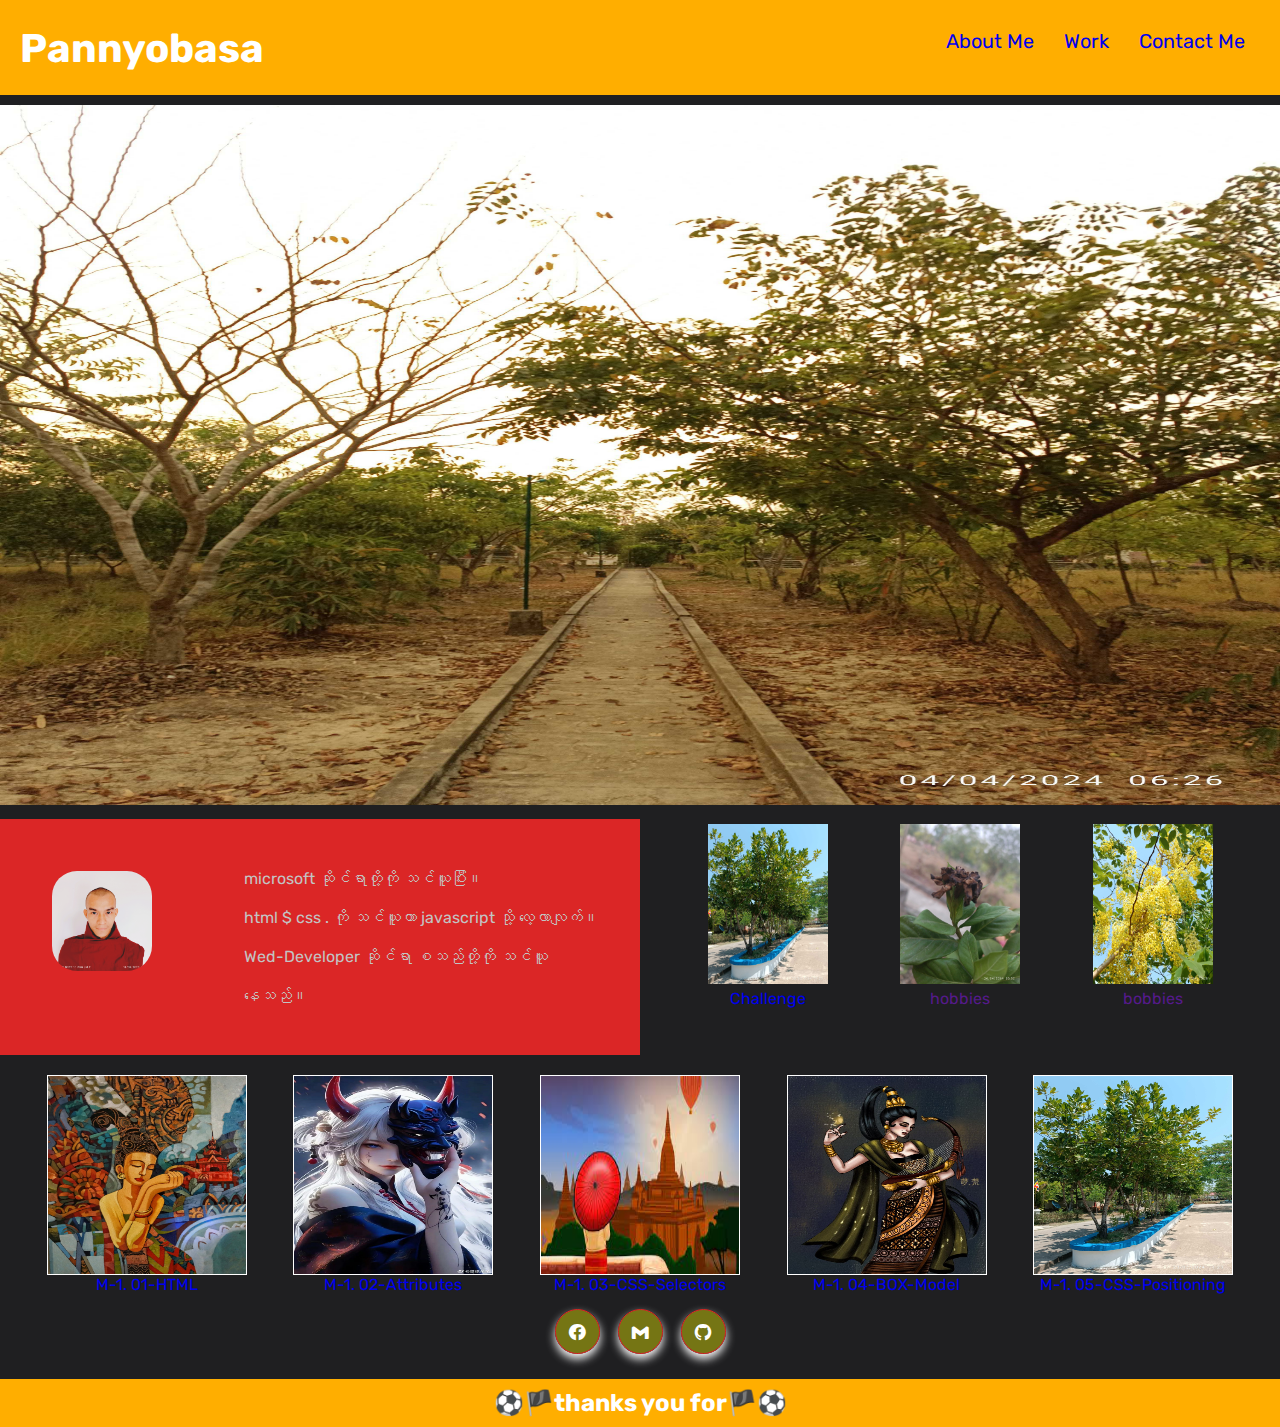
==== bio/index.html @ b5b8a0e7 "m2 end" ====
<!DOCTYPE html>
<html lang="en">
    <head>
        <meta charset="UTF-8">
        <meta name="viewport" content="width=device-width, initial-scale=1.0">
        <title>bio</title>
        <link rel="stylesheet" type="text/css" href="main.css">
        <link rel="stylesheet"
            href="https://unpkg.com/boxicons@latest/css/boxicons.min.css">
        <link rel="preconnect" href="https://fonts.googleapis.com">
        <link rel="preconnect" href="https://fonts.gstatic.com" crossorigin>
        <link href="https://fonts.googleapis.com/css2?family=Rubik:ital,wght@0,300..900;1,300..900&display=swap" rel="stylesheet">
    </head>
    <body>
        <header>
            <h1><a href="/"></a>Pannyobasa</h1>
            <nav>
                <ul>
                    <li><a href="#about-me">About Me</a></li>
                    <li><a href="#work">Work</a></li>
                    <li><a href="#contact-me">Contact Me</a></li>
                </ul>
            </nav>
        </header>
        <article class="pi">
            <img src="1714306994057.jpg" alt="">
        </article>
        <!--ခေါင်းစဉ်-->
        <section>
            <section id="about-me" class="home">
                <!-- <span>About me</span> -->
                <!--my photo-->
                <div class="hr">
                    <img src="hr1.jpg" alt="myphoto">
                </div>
                <div class="home-text">
                    <!-- <h1>panyobasa</h1> -->
                    <p> microsoft ဆိုင်ရာတို့ကို သင်ယူပြီး။<br>
                        html $ css . ကို သင်ယူကာ javascript သို့ လေ့လာလျက်။<br>
                        Wed-Developer ဆိုင်ရာ စသည်တို့ကို သင်ယူနေသည်။
                    </p>
                </div>
            
            </section>
            <section class="a12">
                <div>
                    <a href="https://minnthann.github.io/lesson/horiseon/"><img src="lan.jpg" alt="">Challenge</a>
                </div>
                <div>
                    <a href=""><img src="zinzawa.jpg" alt="">hobbies</a>   
                </div>
                <div>
                    <a href=""><img src="nawa.jpg" alt="">bobbies</a>
                </div>
            </section>
        </section>
        <article id="work" class="love">
            <div>
                <img src="hao.jpg" alt="">
                <a href="https://minnthann.github.io/mpt/01-HTML/">M-1. 01-HTML</a>
            </div>
                <div>
                <img src="1234.jpg" alt="">
                <a href="https://minnthann.github.io/mpt/02-Attributes/">M-1. 02-Attributes</a>
            </div>
            <div>
                <img src="images (1).jpeg" alt="">
                <a href="https://minnthann.github.io/mpt/03-CSS-Selectors/">M-1. 03-CSS-Selectors</a>
            </div>
            <div>
                <img src="aaeq.jpeg" alt="">
                <a href="https://minnthann.github.io/mpt/04-Box-Model/">M-1. 04-BOX-Model</a>
            </div>
            <div>
                <img src="lan.jpg" alt="">
                <a href="https://minnthann.github.io/mpt/05-CSS-Positioning/">M-1. 05-CSS-Positioning</a>
            </div>
        </article>
        <!--contact-->
        <div id="contact-me" class="share">
            <!-- <p>contact:</p> -->
            <div class="social">
                <a href="https://www.facebook.com/profile.php?id=100016434437751"><i class='bx bxl-facebook-circle'></i></a>
                <a href="mailto:panyobhasa93@gmail.com"><i class='bx bxl-gmail'></i></a>              
                <a href="https://github.com/minnthann"><i class='bx bxl-github'></i></a>
                <!-- <a href="telto:+959757041231"><i class='bx bx-phone'></i></a> -->
            </div>
        </div>
        <footer>
            <h2>⚽🏴thanks you for🏴⚽</h2>
        </footer>
    </body>
</html>
---- bio/main.css ----
*{
    padding: 0;
    margin: 0;
    box-sizing: border-box;
    font-family: "Rubik", sans-serif;
    list-style: none;
    text-decoration: none;
}
:root{
    --bg-color: #1f1f21;
    --text-color: #fff;
    --main-color: #ffae00;
    --big-font: 7rem;
    --p-font: 1.1r;
}
header{
    padding-top: 2px;
    /* margin-right: 32px; */
    /* float: right;/ */
    background-color: var(--main-color);
    display: flex;
    background-attachment: fixed;
    justify-content: space-between;
    flex-wrap: wrap;
    position: sticky;
    top: 0;
    margin-bottom: 10px;
}
header h1 {
    /* display: inline-block; */
    font-size: 40px;
    padding: 23px 20px;
    /* text-align: center; */
    /* align-items: center; */
}
header nav ul {
    display: flex;
    /* flex-wrap: wrap; */
    /* justify-content: space-between; */
    /* align-items: center; */
}
header nav ul a {
    /* margin: 10px 15px; */
    /* font-weight: lighter; */
    font-size: 1.55vw;
    padding: 10px 15px;
    /* border: 2px solid#fff; */
}
header nav ul a:hover{
    background-color: aqua;
     border-radius: 23px;
}
nav {
    font-size: 25px;
    margin: 23px 20px;
}
.pi img {
    background-image: url(digital-marketing-meeting.jpg);
    height: 700px;
    width: 100%;
    background-size: cover;
    background-position: center;
    margin-bottom: 10px;
}
body {
    background: var(--bg-color);
    color: var(--text-color);
    overflow-x:hidden;
} 
section{
    /* padding: 0 15%; */
}
span{
    margin: 39px;
}
/* ခေါင်းစဉ် */
.home {
    background-color: #db2626;
    float: left;
    /* position: relative; */
    /* left: 50px; */
    width: 50%;
    /* height: 50vh; */
    display: flex;
    /* align-items: center; */
    /* justify-content: space-between; */
    /* 
    gap:30px; */
}
/* name */
.home-text h1{
    font-size: 70px;
    margin: 10px 0;
    text-shadow: 4px 7px 3px blue ;
}
.home p{
    font-size: var(--p-font);
    font-weight: 400;
    color: #c3c3c3;
    line-height: 39px;
    padding: 40px;
    /* margin-bottom: 30px; */
}
/* photo */
.hr{
    padding: 30px;
    text-align: center;
    margin: 22px;
}
.hr img { 
    /* padding: 10px; */
    width: 100px;
    border-radius: 25%;

}
.love {
    /* background-image:url(hao.jpg); */
    /* width: 50%; */
    /* height: 50vh; */
    /* border: 3px solid #db2626; */
    justify-content: space-evenly;
    display: flex;
    flex-direction: row;
    align-items: center;
    flex-wrap: nowrap;
    clear: both;
    margin-top: 40px;
    padding-top: 20px;
    text-align: center;
    /* border: 5px solid #1212dd; */
    /* margin-top: 5px; */
    /* display: inline-block; */
}
.love img{
    width: 200px;
    height: 200px;
    border: 1px solid;
    display: flex;
    flex-wrap: wrap;
    justify-content: space-between;
    
    /* object-fit: contain; */
}
.a12 {    
    /* justify-content: center; */
    /* height: 50vh; */
    /* background-color: aqua; */
    /* float: right; */
    display: flex;
    flex-wrap: nowrap;
    width: 50%;
    flex-direction: row;
    justify-content: space-evenly;
    align-items: stretch;
    text-align: center;
}
.a12 img{
    width: 120px;
    margin: 5px;
    /* height: 270px; */
    display: block;
} 


.share{
    /* position: absolute; */
    /* bottom: 1rem; */
    /* left: 15%; */
    display: flex;
    align-items: center;
    justify-content: center;
    flex-direction: column;
    margin-top: 15px;
}
.share p{
    font-size: 20px;
    color: var(--text-color);
    margin-right: 25px;
}
.social i{
    display: inline-flex;
    align-items: center;
    justify-content: center;
    height: 45px;
    width: 45px;
    background: rgba(255, 255, 0, 0.384);
    box-shadow: 0px 5px 10px #fff;
    border: 1px solid #db2626;
    /* border-radius: 100px; */
    border-radius: 50%;
    color: var(--text-color);
    font-size: 20px;
    margin: 0 7px;
    transition: all 0.6s ease-in-out; 
 }
.social i:hover{
    transform: translateY(-10px); 
}
footer {
    background-color: var(--main-color);
    margin-top: 25px;
    text-align: center;
    padding: 10px;
}
@media screen and (max-width: 768px) {
    header, main {
      flex-direction: column;
    }
  
    section {
      padding-right: 0;
    }
  
    aside {
      width: 100%;
      text-align: center;
    }

    .a12 {
        flex-direction: column;
    }
    .home{
        flex-direction: column;
    }
    .love {
        flex-direction: column;
    }
}
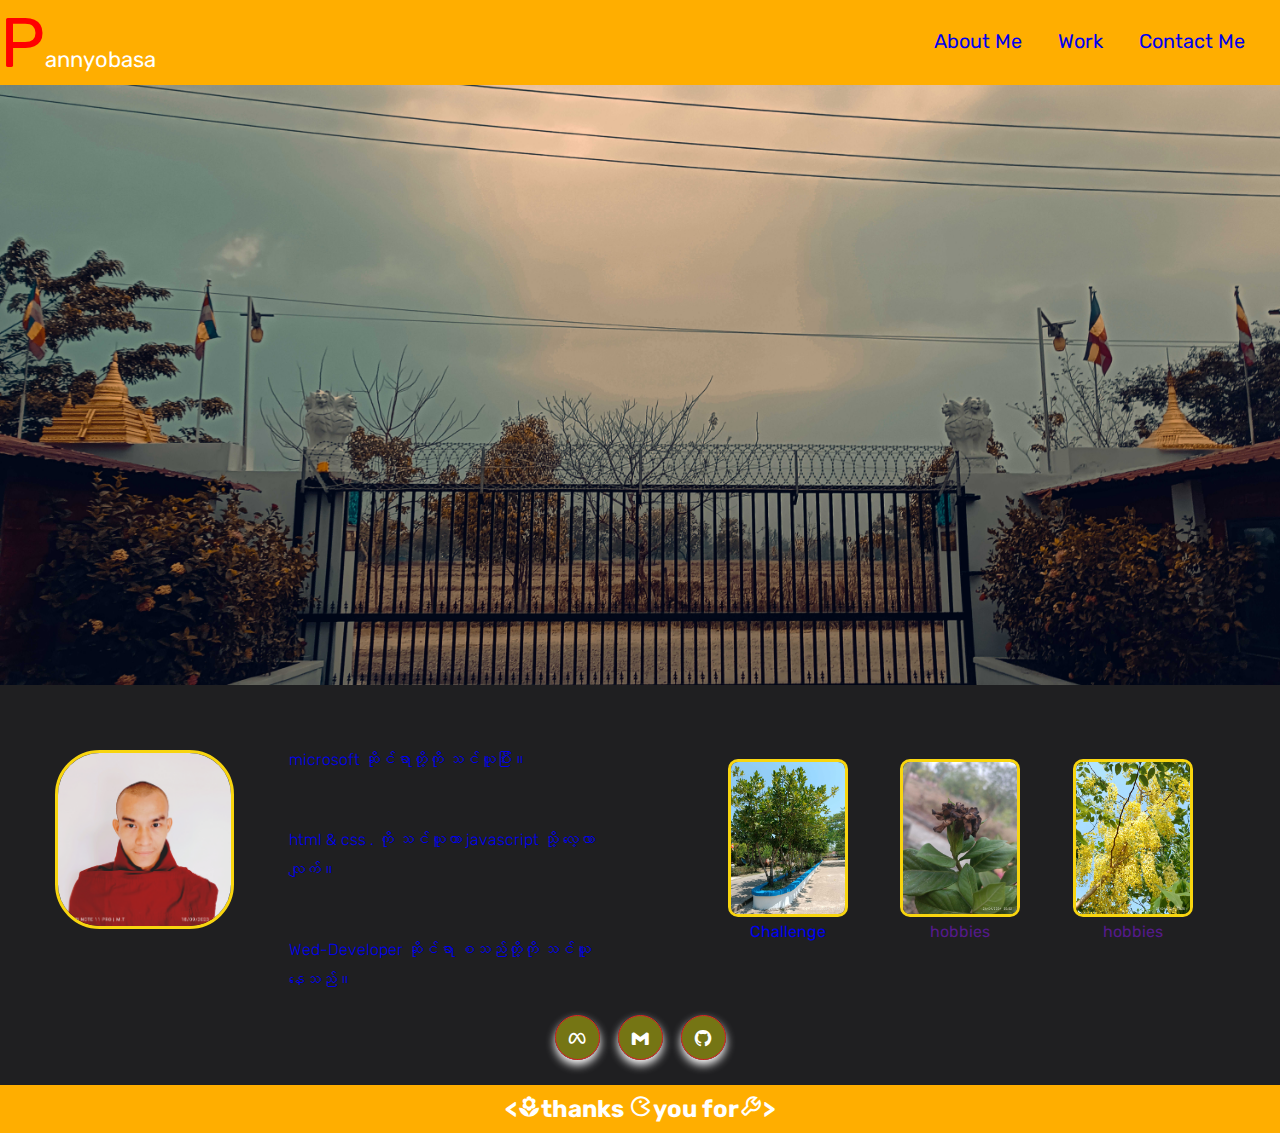
==== commit 90c16cb2: "nor" ====
--- a/bio/index.html
+++ b/bio/index.html
@@ -13,17 +13,23 @@
     </head>
     <body>
         <header>
-            <h1><a href="/"></a>Pannyobasa</h1>
+            <span class="header"><p><a href="/"></a>Pannyobasa</p></span>
             <nav>
                 <ul>
                     <li><a href="#about-me">About Me</a></li>
-                    <li><a href="#work">Work</a></li>
+                    <li><a href="#work">Work</a>
+                        <ul>
+                            <li><a href="https://minnthann.github.io/Module-1-01-HTML-/">01-HTML</a></li>
+                            <li><a href="https://minnthann.github.io/Module-1-02-Attributes/">02-Attributes</a></li>
+                            <li><a href="https://minnthann.github.io/Module-1-03-CSS-Selector-/">03-CSS-Selector</a></li>
+                        </ul>
+                    </li>
                     <li><a href="#contact-me">Contact Me</a></li>
                 </ul>
             </nav>
         </header>
         <article class="pi">
-            <img src="1714306994057.jpg" alt="">
+            <!-- <img src="1714306994057.jpg" alt=""> -->
         </article>
         <!--ခေါင်းစဉ်-->
         <section>
@@ -31,18 +37,23 @@
                 <!-- <span>About me</span> -->
                 <!--my photo-->
                 <div class="hr">
-                    <img src="hr1.jpg" alt="myphoto">
+                    <img src="hr1.jpg" alt="Avatar" class="image">
+                    <div class="overlay">
+                        <div class="text">who i't</div>
+                    </div>
                 </div>
                 <div class="home-text">
                     <!-- <h1>panyobasa</h1> -->
-                    <p> microsoft ဆိုင်ရာတို့ကို သင်ယူပြီး။<br>
-                        html $ css . ကို သင်ယူကာ javascript သို့ လေ့လာလျက်။<br>
-                        Wed-Developer ဆိုင်ရာ စသည်တို့ကို သင်ယူနေသည်။
+                    <p><a class="highlight" href="css_syntax.asp">microsoft ဆိုင်ရာတို့ကို သင်ယူပြီး။</a> <br>
+                        <p><a class="highlight" href="css_syntax.asp">html & css . ကို သင်ယူကာ javascript သို့ လေ့လာလျက်။</a> <br>
+                            <p><a class="highlight" href="css_syntax.asp"> Wed-Developer ဆိုင်ရာ စသည်တို့ကို သင်ယူနေသည်။</a> <br>
+                       
                     </p>
                 </div>
             
             </section>
-            <section class="a12">
+            <span>
+            <section id="work" class="a12">
                 <div>
                     <a href="https://minnthann.github.io/lesson/horiseon/"><img src="lan.jpg" alt="">Challenge</a>
                 </div>
@@ -50,11 +61,13 @@
                     <a href=""><img src="zinzawa.jpg" alt="">hobbies</a>   
                 </div>
                 <div>
-                    <a href=""><img src="nawa.jpg" alt="">bobbies</a>
+                    <a href=""><img src="nawa.jpg" alt="">hobbies</a>
                 </div>
             </section>
+        </span>
+        <div class="col">စိတ်ကောင်းရှိဖို့က ပထမ</div>
         </section>
-        <article id="work" class="love">
+        <!-- <article id="work" class="love">
             <div>
                 <img src="hao.jpg" alt="">
                 <a href="https://minnthann.github.io/mpt/01-HTML/">M-1. 01-HTML</a>
@@ -75,19 +88,20 @@
                 <img src="lan.jpg" alt="">
                 <a href="https://minnthann.github.io/mpt/05-CSS-Positioning/">M-1. 05-CSS-Positioning</a>
             </div>
-        </article>
+        </article> -->
         <!--contact-->
         <div id="contact-me" class="share">
             <!-- <p>contact:</p> -->
             <div class="social">
-                <a href="https://www.facebook.com/profile.php?id=100016434437751"><i class='bx bxl-facebook-circle'></i></a>
+                <a href="https://www.facebook.com/profile.php?id=100016434437751"><i class='bx bxl-meta' ></i></i></a>
                 <a href="mailto:panyobhasa93@gmail.com"><i class='bx bxl-gmail'></i></a>              
                 <a href="https://github.com/minnthann"><i class='bx bxl-github'></i></a>
                 <!-- <a href="telto:+959757041231"><i class='bx bx-phone'></i></a> -->
             </div>
+        
         </div>
         <footer>
-            <h2>⚽🏴thanks you for🏴⚽</h2>
+            <h2><<i class='bx bxs-florist'></i>thanks <i class='bx bx-game'></i>you for<i class='bx bx-wrench'></i>></h2>
         </footer>
     </body>
 </html>--- a/bio/main.css
+++ b/bio/main.css
@@ -13,6 +13,11 @@
     --big-font: 7rem;
     --p-font: 1.1r;
 }
+body {
+    background: var(--bg-color);
+    color: var(--text-color);
+    overflow-x:hidden;
+} 
 header{
     padding-top: 2px;
     /* margin-right: 32px; */
@@ -24,17 +29,51 @@
     flex-wrap: wrap;
     position: sticky;
     top: 0;
-    margin-bottom: 10px;
+    align-items: flex-start;
+    align-content: flex-start;
+
+    /* margin-bottom: 10px; */
 }
 header h1 {
     /* display: inline-block; */
-    font-size: 40px;
-    padding: 23px 20px;
+    /* font-size: 40px; */
+    /* padding: 23px 20px; */
     /* text-align: center; */
     /* align-items: center; */
 }
+header p::first-letter {
+    color: #ff0000;
+    /* font-size: xx-large; */
+    font-size: 70px;
+    /* padding: 23px 20px; */
+
+}
+div a {
+    /* text-decoration: none; */
+    /* color: white; */
+    /* font-size: 20px; */
+    /* padding: 15px; */
+    /* display:inline-block; */
+  }
+  ul {
+    display: inline;
+    margin: 0;
+    padding: 0;
+  }
+ul li {display: inline-block;}
+/* ul li:hover {background: #555;} */
+ul li:hover ul {display: block;}
+ul li ul {
+  position: absolute;
+  width: 200px;
+  display: none;
+}
+ul li ul li { 
+  /* background: #555;  */
+  display: block; 
+}
 header nav ul {
-    display: flex;
+    /* display: flex; */
     /* flex-wrap: wrap; */
     /* justify-content: space-between; */
     /* align-items: center; */
@@ -47,35 +86,34 @@
     /* border: 2px solid#fff; */
 }
 header nav ul a:hover{
-    background-color: aqua;
-     border-radius: 23px;
+    background-color: rgba(95, 38, 38, 0.87);
+    border-radius: 23px;
+    text-align: center;
+    font-size: 20px;
+    padding: 10px;
 }
 nav {
     font-size: 25px;
     margin: 23px 20px;
 }
-.pi img {
-    background-image: url(digital-marketing-meeting.jpg);
-    height: 700px;
+.pi {
+    /* background-image: url(imga121.jpg); */
+    background-image: url("imga121.jpg");
+    height: 600px;
     width: 100%;
     background-size: cover;
     background-position: center;
     margin-bottom: 10px;
 }
-body {
-    background: var(--bg-color);
-    color: var(--text-color);
-    overflow-x:hidden;
-} 
-section{
-    /* padding: 0 15%; */
-}
-span{
-    margin: 39px;
-}
+.pi:hover {
+    -webkit-transform: scaleX(-1);
+    transform: scaleX(-1);
+}
+
+
 /* ခေါင်းစဉ် */
 .home {
-    background-color: #db2626;
+    /* background-color: #db2626; */
     float: left;
     /* position: relative; */
     /* left: 50px; */
@@ -90,56 +128,74 @@
 /* name */
 .home-text h1{
     font-size: 70px;
-    margin: 10px 0;
+    /* margin: 10px 0; */
     text-shadow: 4px 7px 3px blue ;
+    text-align: center;
+    margin-top: 50px;
 }
 .home p{
     font-size: var(--p-font);
-    font-weight: 400;
+    font-weight: 300;
     color: #c3c3c3;
-    line-height: 39px;
-    padding: 40px;
-    /* margin-bottom: 30px; */
+    line-height: 30px;
+    /* padding: 15px; */
+    margin-top: 50px;
 }
 /* photo */
 .hr{
-    padding: 30px;
-    text-align: center;
-    margin: 22px;
+    position: relative;
+    padding: 35px;
+    text-align: center;
+    margin: 20px;
+    width: 40%;
 }
 .hr img { 
     /* padding: 10px; */
-    width: 100px;
+    width: 100%;
     border-radius: 25%;
-
-}
-.love {
-    /* background-image:url(hao.jpg); */
-    /* width: 50%; */
-    /* height: 50vh; */
-    /* border: 3px solid #db2626; */
-    justify-content: space-evenly;
-    display: flex;
-    flex-direction: row;
-    align-items: center;
-    flex-wrap: nowrap;
-    clear: both;
-    margin-top: 40px;
-    padding-top: 20px;
-    text-align: center;
-    /* border: 5px solid #1212dd; */
-    /* margin-top: 5px; */
-    /* display: inline-block; */
-}
-.love img{
-    width: 200px;
-    height: 200px;
-    border: 1px solid;
-    display: flex;
-    flex-wrap: wrap;
-    justify-content: space-between;
-    
-    /* object-fit: contain; */
+    border: 3px solid #f8d50f;
+}
+.image {
+    display: block;
+    width: 100%;
+    height: auto;
+}
+.overlay {
+    position: absolute;
+    top: 0;
+    bottom: 0;
+    left: 0;
+    right: 0;
+    height: 100%;
+    width: 100%;
+    opacity: 0;
+    transition: .7s ease;
+    background-color: #dabd16;
+}
+.hr:hover .overlay {
+    opacity: 1;
+}
+.text {
+    color: white;
+    font-size: 20px;
+    position: absolute;
+    top: 40%;
+    left: 30%;
+    -webkit-transform: translate(-50%, -50%);
+    -ms-transform: translate(-50%, 50%);
+    transform: translate(-50%, 50%);
+    text-align: center;
+}
+/* .hr img:hover{
+    transform: scale(2.1);
+} */
+a.highlight:hover {
+    color: #f30d0d;
+    font-size: 20px;
+}
+span.header {
+    margin: 0;
+    font-size: 22px;
 }
 .a12 {    
     /* justify-content: center; */
@@ -153,15 +209,25 @@
     justify-content: space-evenly;
     align-items: stretch;
     text-align: center;
+    padding: 40px;
 }
 .a12 img{
     width: 120px;
     margin: 5px;
     /* height: 270px; */
     display: block;
+    border: 3px solid#f8d50f;
+    border-radius: 10px;
 } 
-
-
+.a12 img:hover {
+    transform: scale(1.8);
+}
+.col {
+    display: none;
+    background-color: #dabd16;
+    padding: 20px;
+    text-align: center;
+}
 .share{
     /* position: absolute; */
     /* bottom: 1rem; */
@@ -196,6 +262,13 @@
 .social i:hover{
     transform: translateY(-10px); 
 }
+
+span:hover + .col {
+    display: block;
+}
+span{
+    margin: 39px;
+}
 footer {
     background-color: var(--main-color);
     margin-top: 25px;
@@ -226,3 +299,33 @@
         flex-direction: column;
     }
 }
+
+
+/* .love {
+    background-image:url(hao.jpg);
+    width: 50%;
+    height: 50vh;
+    border: 3px solid #db2626;
+    justify-content: space-evenly;
+    display: flex;
+    flex-direction: row;
+    align-items: center;
+    flex-wrap: nowrap;
+    clear: both;
+    margin-top: 40px;
+    padding-top: 20px;
+    text-align: center;
+    border: 5px solid #1212dd;
+    margin-top: 5px;
+    display: inline-block;
+} */
+/* .love img{
+    width: 200px;
+    height: 200px;
+    border: 1px solid;
+    display: flex;
+    flex-wrap: wrap;
+    justify-content: space-between;
+    
+    object-fit: contain;
+} */